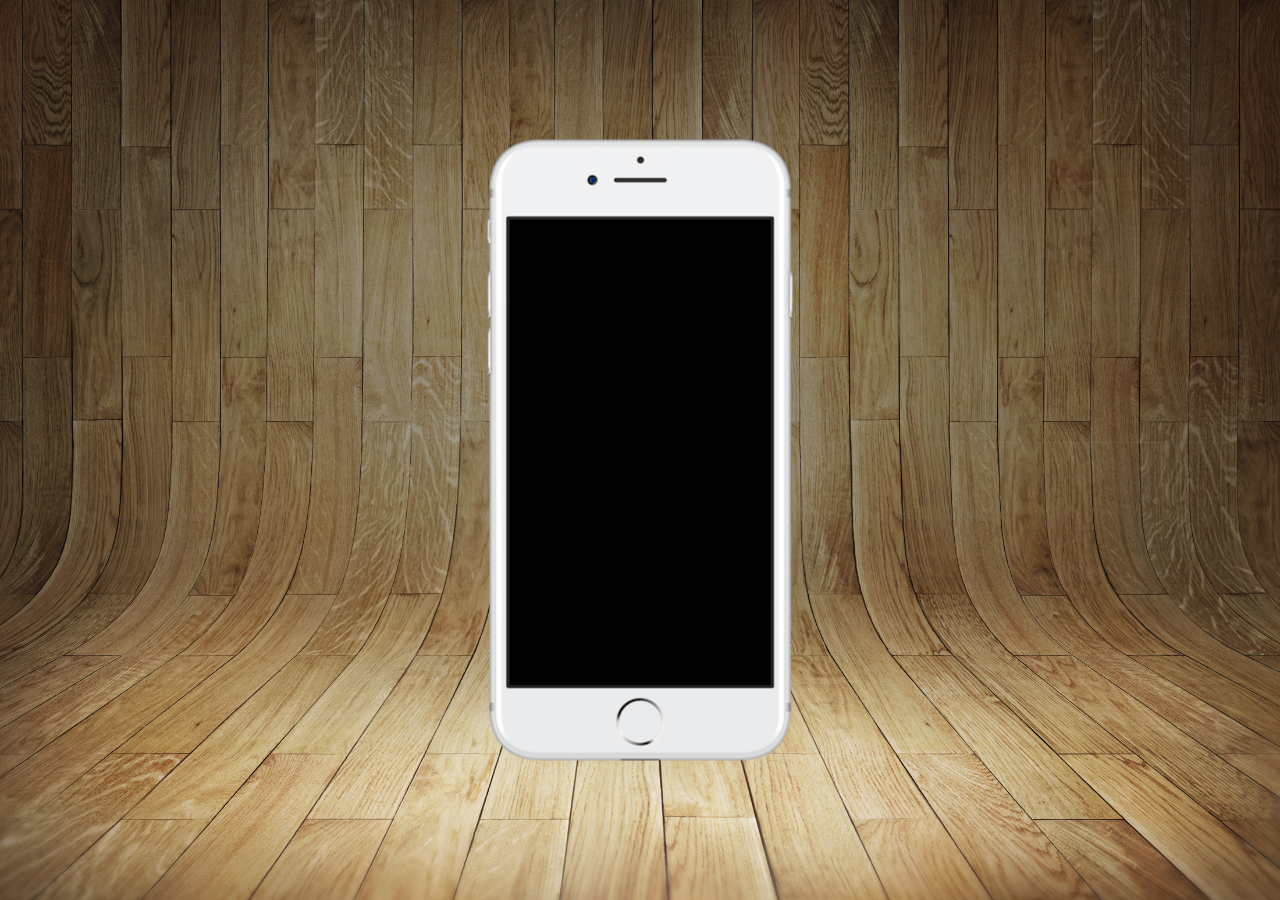
==== index.html @ e066e911 "novo projeto redesocial" ====
<!DOCTYPE html>
<html lang="pt-br">
<head>
    <meta charset="UTF-8">
    <meta name="viewport" content="width=device-width, initial-scale=1.0">
    <link rel="shortcut icon" href="favicon.ico" type="image/x-icon">
    <link rel="stylesheet" href="estilos/tyle.css">
    <title>Projeto Redes Sociais</title>
</head>
<body>
     <main>
        <section id="telefone">

        </section>
        <section id="redes-sociais">
            
        </section>
     </main>
    
</body>
</html>
---- estilos/tyle.css ----
@charset "UTF-8";

*{
    margin: 0px;
    padding: 0px;
    font-family: Arial, Helvetica, sans-serif;
}

html,body {
    height: 100vh;
    width: 100vw;
    background-color: black;
}

body {
    background: url('../imagens/fundo-madeira.jpg' ) no-repeat top center;
    background-size: cover;
    background-attachment: fixed;
}

main {
    height: 100vh;
    position: relative;
   
}

section#telefone {
    position: absolute;
    top: 50%;
    left: 50%;
    transform: translate(-50%, -50%);

    height: 627px;
    width: 311px;
    background:url('../imagens/frame-iphone.png') no-repeat ;
}
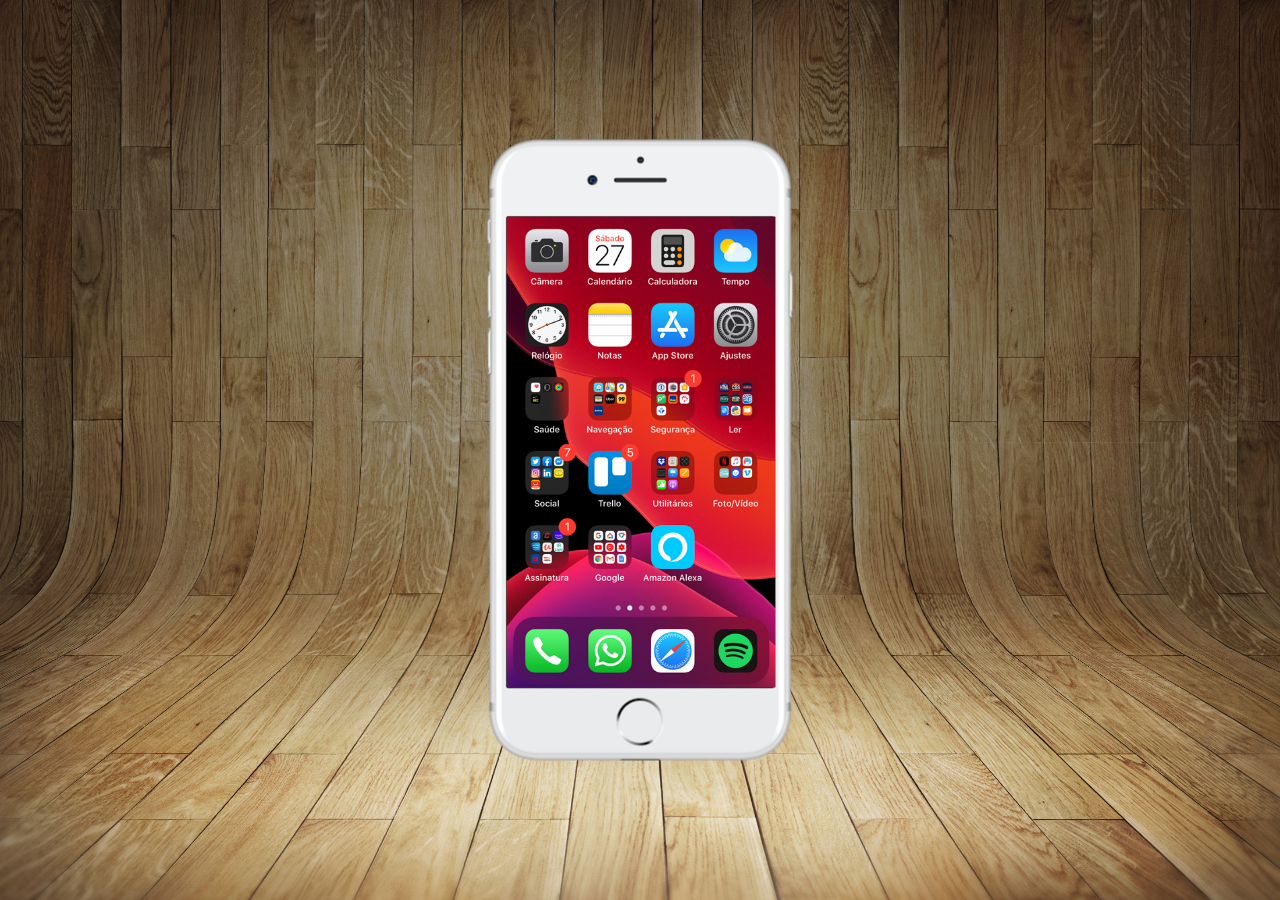
==== commit 8aff82f6: "criei a tela home" ====
--- a/index.html
+++ b/index.html
@@ -10,6 +10,7 @@
 <body>
      <main>
         <section id="telefone">
+            <iframe src="home.html" name="tela" id="tela" frameborder="0"></iframe>
 
         </section>
         <section id="redes-sociais">
--- a/estilos/tyle.css
+++ b/estilos/tyle.css
@@ -33,4 +33,13 @@
     height: 627px;
     width: 311px;
     background:url('../imagens/frame-iphone.png') no-repeat ;
+}
+
+iframe#tela {
+    position: relative;
+    top: 80px;
+    left: 22px;
+    width: 269px;
+    height: 471px;
+
 }
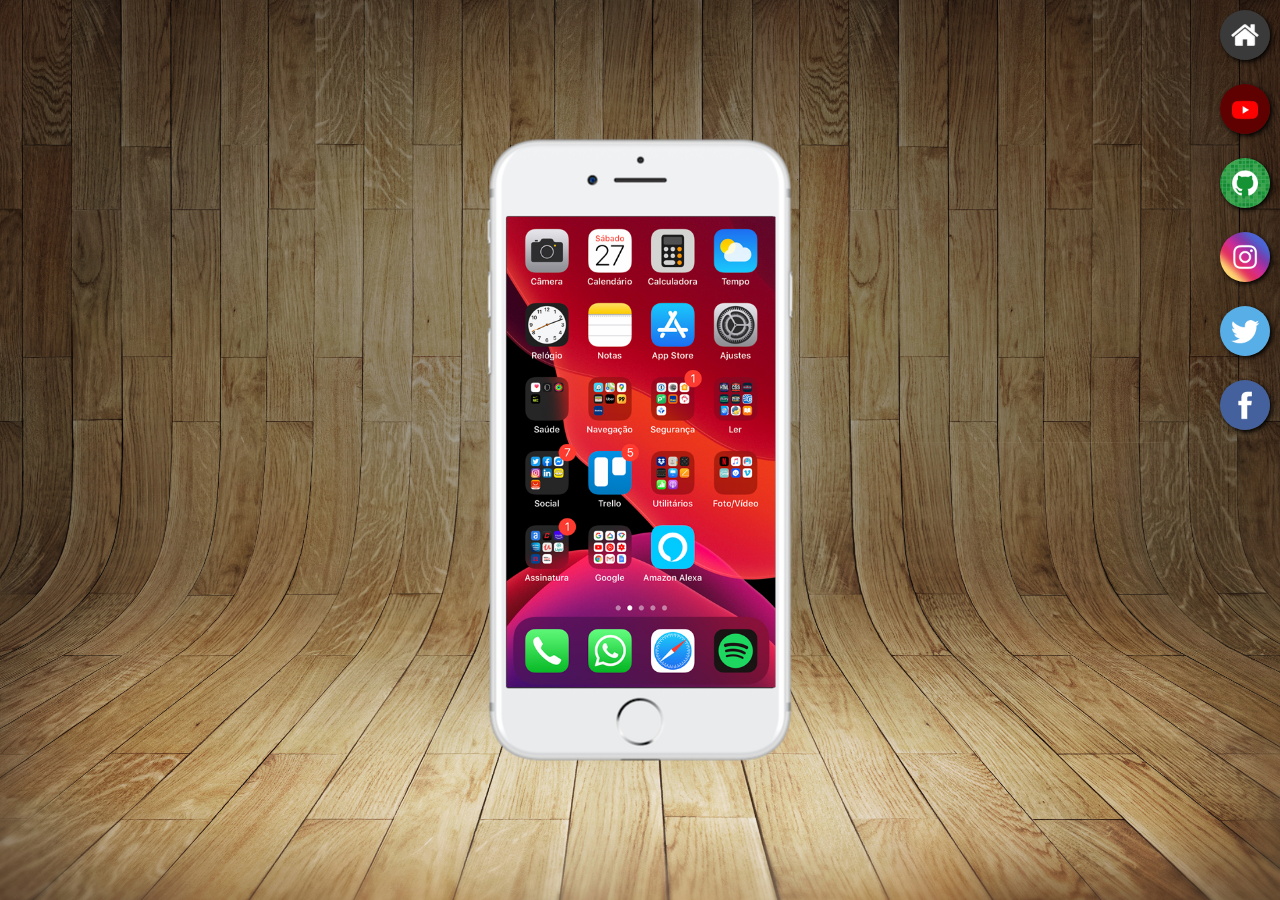
==== commit c916be0c: "botoes na lateral" ====
--- a/index.html
+++ b/index.html
@@ -14,6 +14,12 @@
 
         </section>
         <section id="redes-sociais">
+            <a href="#" target="tela"> <img src="imagens/logo-home.jpg" alt="Home"></a> <br>
+            <a href="#" target="tela"> <img src="imagens/logo-youtube.jpg" alt="YouTube"></a> <br>
+            <a href="#" target="tela"> <img src="imagens/logo-github.jpg" alt="GitHub"></a> <br>
+            <a href="#" target="tela"> <img src="imagens/logo-instagram.jpg" alt="Instagram"></a> <br>
+            <a href="#" target="tela"> <img src="imagens/logo-twitter.jpg" alt="Twitter"></a> <br>
+            <a href="#" target="tela"> <img src="imagens/logo-facebook.jpg" alt="Facebook"></a>
             
         </section>
      </main>
--- a/estilos/tyle.css
+++ b/estilos/tyle.css
@@ -42,4 +42,24 @@
     width: 269px;
     height: 471px;
 
-}+}
+
+section#redes-sociais {
+    text-align: right;
+}
+
+section#redes-sociais img {
+    width: 50px;
+    margin: 10px;
+    border-radius: 50%;
+    box-shadow: 2px 2px 5px black;
+    box-sizing: border-box;
+}
+
+section#redes-sociais img:hover {
+    border: 2px solid rgba(255, 255, 255, 0.637);
+    transform:translate(-3px, -3px);
+    box-shadow: 5px 5px 10px black;
+    transition: transform .5s, border 1s;
+}
+
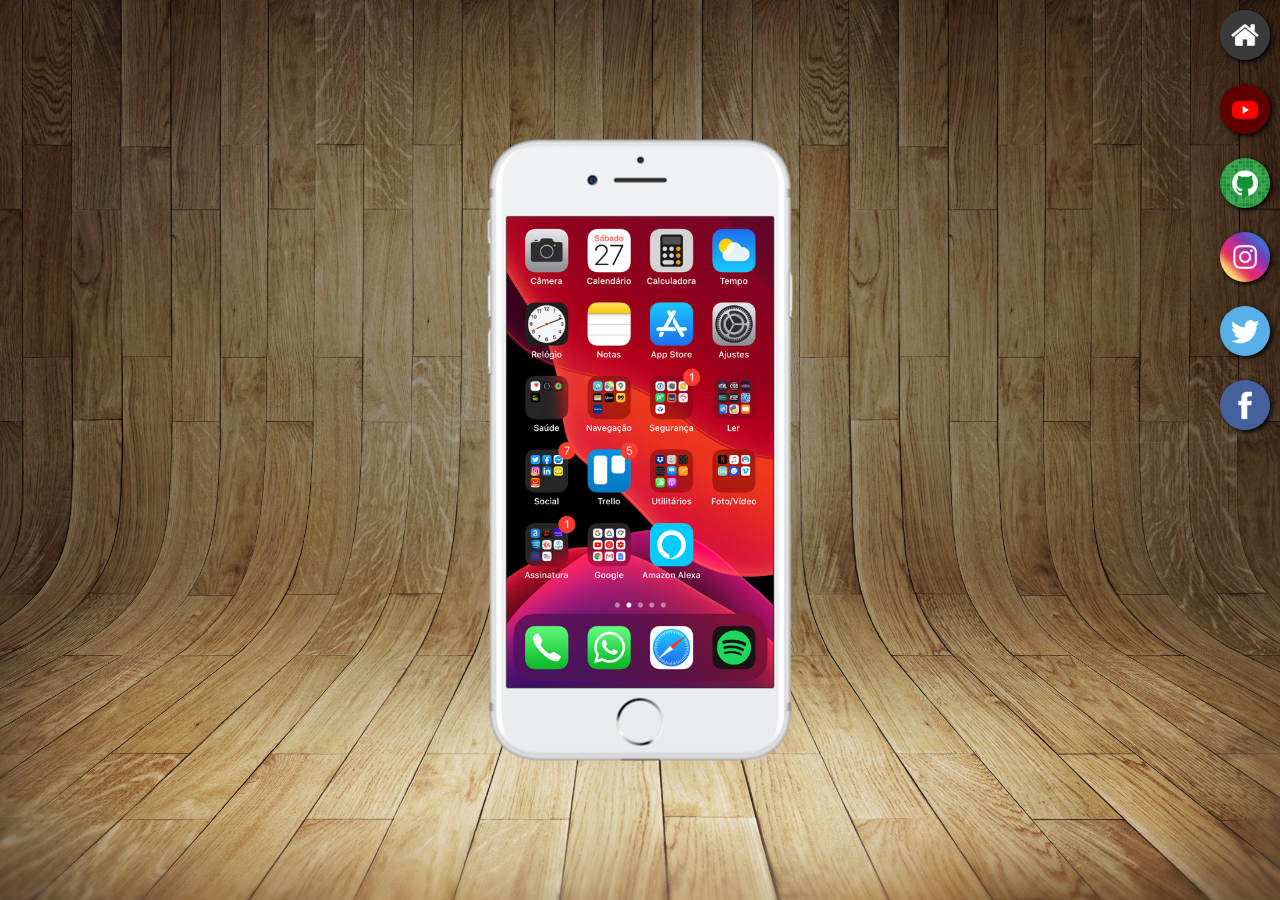
==== commit fd21fc6b: "reprogramando" ====
--- a/index.html
+++ b/index.html
@@ -14,12 +14,12 @@
 
         </section>
         <section id="redes-sociais">
-            <a href="#" target="tela"> <img src="imagens/logo-home.jpg" alt="Home"></a> <br>
-            <a href="#" target="tela"> <img src="imagens/logo-youtube.jpg" alt="YouTube"></a> <br>
-            <a href="#" target="tela"> <img src="imagens/logo-github.jpg" alt="GitHub"></a> <br>
-            <a href="#" target="tela"> <img src="imagens/logo-instagram.jpg" alt="Instagram"></a> <br>
-            <a href="#" target="tela"> <img src="imagens/logo-twitter.jpg" alt="Twitter"></a> <br>
-            <a href="#" target="tela"> <img src="imagens/logo-facebook.jpg" alt="Facebook"></a>
+            <a href="home.html" target="tela"> <img src="imagens/logo-home.jpg" alt="Home"></a> <br>
+            <a href="youtube.html" target="tela"> <img src="imagens/logo-youtube.jpg" alt="YouTube"></a> <br>
+            <a href="github.html" target="tela"> <img src="imagens/logo-github.jpg" alt="GitHub"></a> <br>
+            <a href="instagram.html" target="tela"> <img src="imagens/logo-instagram.jpg" alt="Instagram"></a> <br>
+            <a href="twitter.html" target="tela"> <img src="imagens/logo-twitter.jpg" alt="Twitter"></a> <br>
+            <a href="facebook.html" target="tela"> <img src="imagens/logo-facebook.jpg" alt="Facebook"></a>
             
         </section>
      </main>
--- a/estilos/tyle.css
+++ b/estilos/tyle.css
@@ -39,13 +39,14 @@
     position: relative;
     top: 80px;
     left: 22px;
-    width: 269px;
+    width: 267px;
     height: 471px;
 
 }
 
 section#redes-sociais {
-    text-align: right;
+    text-align:right;
+   
 }
 
 section#redes-sociais img {
